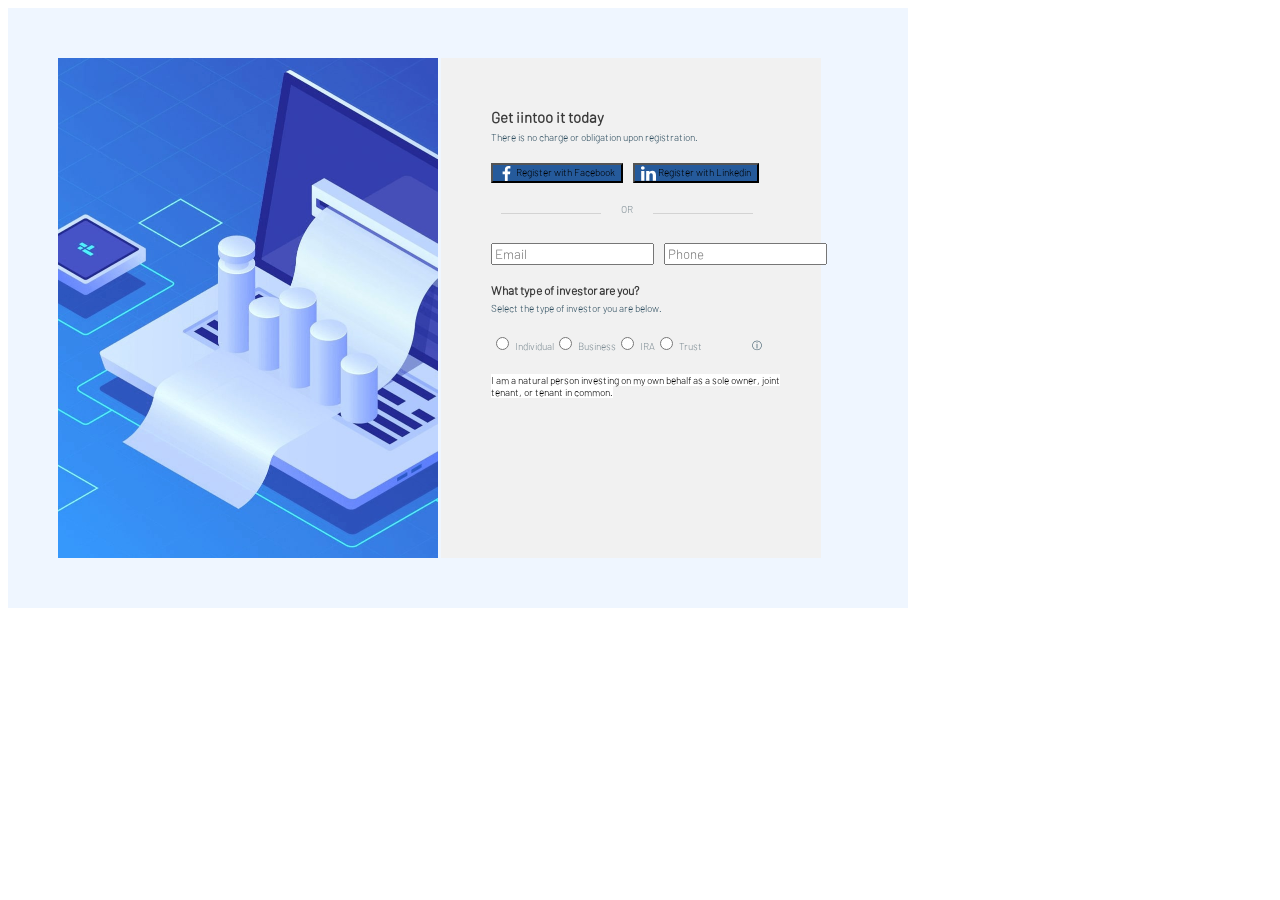
==== layout.html @ 0b498b54 "change place" ====
<!doctype html>
<html lang="en">
  <head>
    <meta charset="UTF-8" />
    <meta name="viewport" content="width=device-width, initial-scale=1.0" />
    <title>HTML Basics</title>
    <link rel="stylesheet" href="./style.css" />
  </head>
  <body>
    <div class="box">
      <img src="ref/bg.jpg" alt="template" height="500">
      <div class="right">
        <h1>Get iintoo it today</h1>
        <p>There is no charge or obligation upon registration.</p>
        <div class="regbutton">
          <button class="fb">
            <img src="ref/facebook.svg" alt="fb" width="15px">
            Register with Facebook
          </button>
          <button class="linkedin">
            <img src="ref/linkedin.svg" alt="linkedin" width="15px" />
            Register with Linkedin
          </button>
        </div>
        <div class="OR">
          <div class="line" style="width: 80%; margin: 10px; background-color: lightgray; height: 1px; width: 100px">
          </div>
          <p2>OR</p2>
          <div class="line" style="width: 80%; margin: 10px; background-color: lightgray; height: 1px; width: 100px">
          </div>
        </div>
        <div class="emailphone">
        <form>
          <input placeholder="Email">
        </form>
        <form>
          <input placeholder="Phone">
        </form>
        </div>
         <h2>What type of investor are you?</h2>
         <p>Select the type of investor you are below.</p>
  <div class="choice-containers">
         <label class="choice-item">
         <input type="radio" name="option" value="1">
         <span class="label-text">Individual</span>
         </label>

         <label class="choice-item">
         <input type="radio" name="option" value="2">
         <span class="label-text">Business</span>
         </label>

         <label class="choice-item">
         <input type="radio" name="option" value="3">
         <span class="label-text">IRA</span>
         </label>

         <label class="choice-item">
         <input type="radio" name="option" value="4">
         <span class="label-text">Trust</span>
         </label>
         
         <p>&#9432;</p>
    </div>
    <div class="plashka">
      <mark style="background-color: rgb(255, 255, 255)">I am a natural person investing on my own behalf as a sole owner, joint tenant, or tenant in common.</mark>
    </div>
       </div>
      </div>
    </div>
  </body>
</html>
---- style.css ----
@font-face {
  font-family: "Barlow-Light";
  src:
    url("font/Barlow-Light.otf") format("opentype");
}

div {
    color:#7B8A92;
    background-color: rgb(241, 241, 241);
}

/* div .right{
    padding: 50px;
} */

img, div{
    display: inline-block;
    vertical-align: middle;
}
.box .right{
  width: 380px;
  height: 500px;
}
.box {
  width: 800px;
  height: 500px;
  background-color: #EFF6FF;
  padding: 50px;
}

.box div{
  width: 320px;
  height: 40px;
}

h1 {
color: #393939;
font-family: "Barlow-Light";
font-size: 15px;
margin: 50px 0px 0px 50px;
}

h2 {
color: #393939;
font-family: "Barlow-Light";
font-size: 12px;
margin: 00px 0px 0px 50px;
}

p {
color: #2A4A5C;
font-family: "Barlow-Light";
font-size: 10px;
margin: 5px 0px 20px 50px;
}

.fb {
  font-size: 10px;
  height: 20px;
  background-color: #255A9B;
}

.regbutton{
  display: flex;
  gap: 10px;
  margin: 0px 0px 0px 50px;
}

.linkedin {
  font-size: 10px;
  height: 20px;
  background-color: #255A9B;
}

.OR {
  font-size: 10px;
  margin: 0px 0px 0px 50px;
  display: flex;
  gap: 10px
}

.emailphone {
    display: flex;
  gap: 10px;
  margin: 0px 0px 0px 50px;
}

.choice-containers {
  margin: 0px 0px 0px 50px;
  display: flex;
}

.label-text {
  font-size: 10px;
}

.plashka {
  margin: 0px 0px 0px 50px;
  font-size: 10px;
}
*{
 font-family: "Barlow-Light";
}
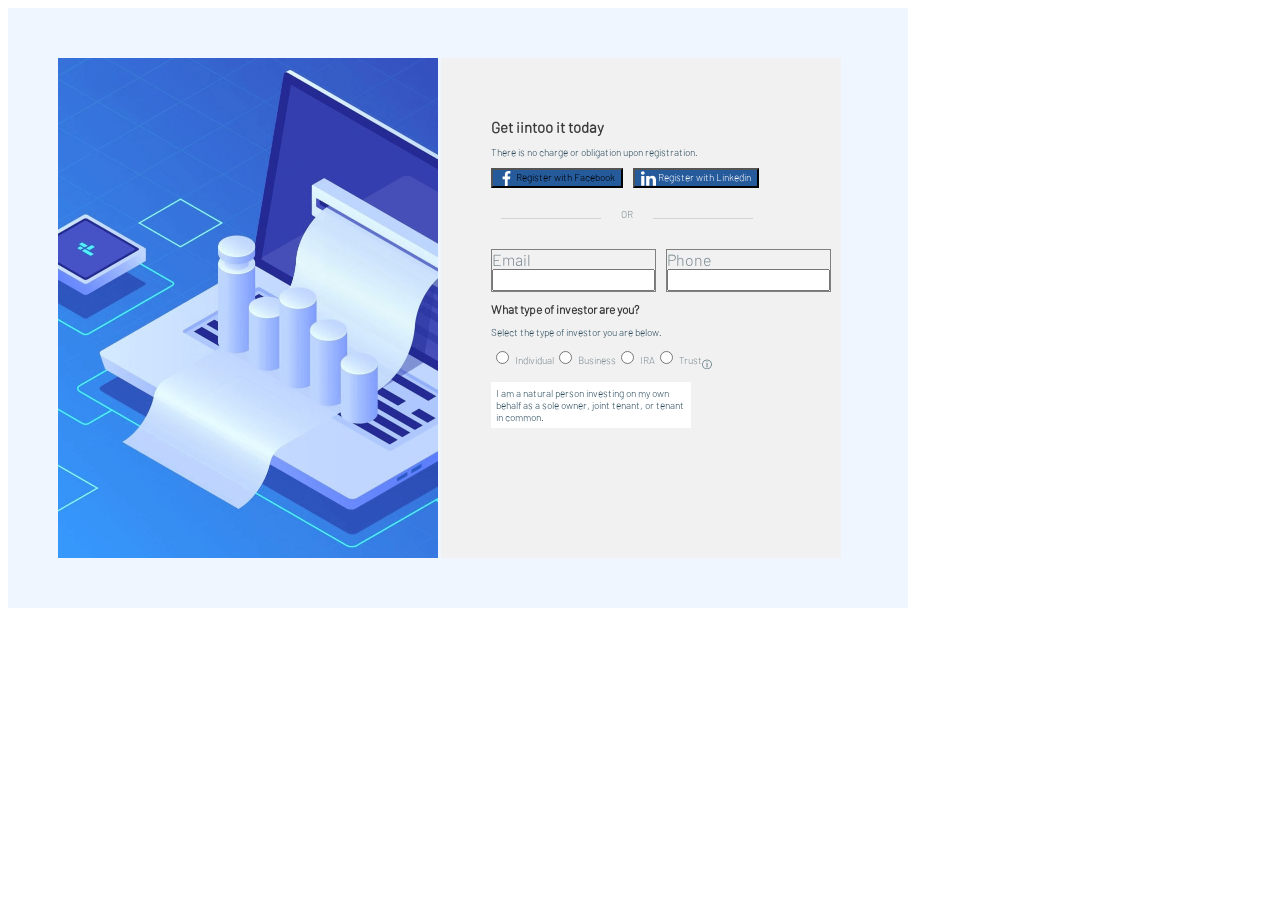
==== commit 38421f3d: "changes" ====
--- a/layout.html
+++ b/layout.html
@@ -30,12 +30,14 @@
           </div>
         </div>
         <div class="emailphone">
-        <form>
-          <input placeholder="Email">
-        </form>
-        <form>
-          <input placeholder="Phone">
-        </form>
+        <div>
+          <label>Email</label>
+          <input>
+        </div>
+        <div>
+          <label>Phone</label>
+          <input>
+        </div>
         </div>
          <h2>What type of investor are you?</h2>
          <p>Select the type of investor you are below.</p>
@@ -63,7 +65,7 @@
          <p>&#9432;</p>
     </div>
     <div class="plashka">
-      <mark style="background-color: rgb(255, 255, 255)">I am a natural person investing on my own behalf as a sole owner, joint tenant, or tenant in common.</mark>
+      <p>I am a natural person investing on my own behalf as a sole owner, joint tenant, or tenant in common.</p>
     </div>
        </div>
       </div>
--- a/style.css
+++ b/style.css
@@ -17,41 +17,42 @@
     display: inline-block;
     vertical-align: middle;
 }
+
+.linkedin {
+  color: white;
+}
 .box .right{
-  width: 380px;
+  width: 400px;
   height: 500px;
+  padding: 50px;
 }
 .box {
-  width: 800px;
-  height: 500px;
+  width: 900px;
+  height: 600px;
   background-color: #EFF6FF;
   padding: 50px;
 }
 
 .box div{
   width: 320px;
-  height: 40px;
 }
 
 h1 {
 color: #393939;
 font-family: "Barlow-Light";
 font-size: 15px;
-margin: 50px 0px 0px 50px;
 }
 
 h2 {
 color: #393939;
 font-family: "Barlow-Light";
 font-size: 12px;
-margin: 00px 0px 0px 50px;
 }
 
 p {
 color: #2A4A5C;
 font-family: "Barlow-Light";
 font-size: 10px;
-margin: 5px 0px 20px 50px;
 }
 
 .fb {
@@ -63,7 +64,6 @@
 .regbutton{
   display: flex;
   gap: 10px;
-  margin: 0px 0px 0px 50px;
 }
 
 .linkedin {
@@ -74,19 +74,25 @@
 
 .OR {
   font-size: 10px;
-  margin: 0px 0px 0px 50px;
   display: flex;
-  gap: 10px
+  gap: 10px;
+  margin: 20px 0;
 }
 
+/* .input {
+  убрать рамки
+} */
+
+.emailphone > div {
+  border: 1px solid grey;
+}
 .emailphone {
     display: flex;
   gap: 10px;
-  margin: 0px 0px 0px 50px;
+
 }
 
 .choice-containers {
-  margin: 0px 0px 0px 50px;
   display: flex;
 }
 
@@ -95,9 +101,17 @@
 }
 
 .plashka {
-  margin: 0px 0px 0px 50px;
   font-size: 10px;
+  max-width: 200px;
+  background: white;
+  padding: 5px;
 }
+
+.plashka > p{
+  margin: 0px
+}
+
 *{
  font-family: "Barlow-Light";
+ box-sizing: border-box;
 }
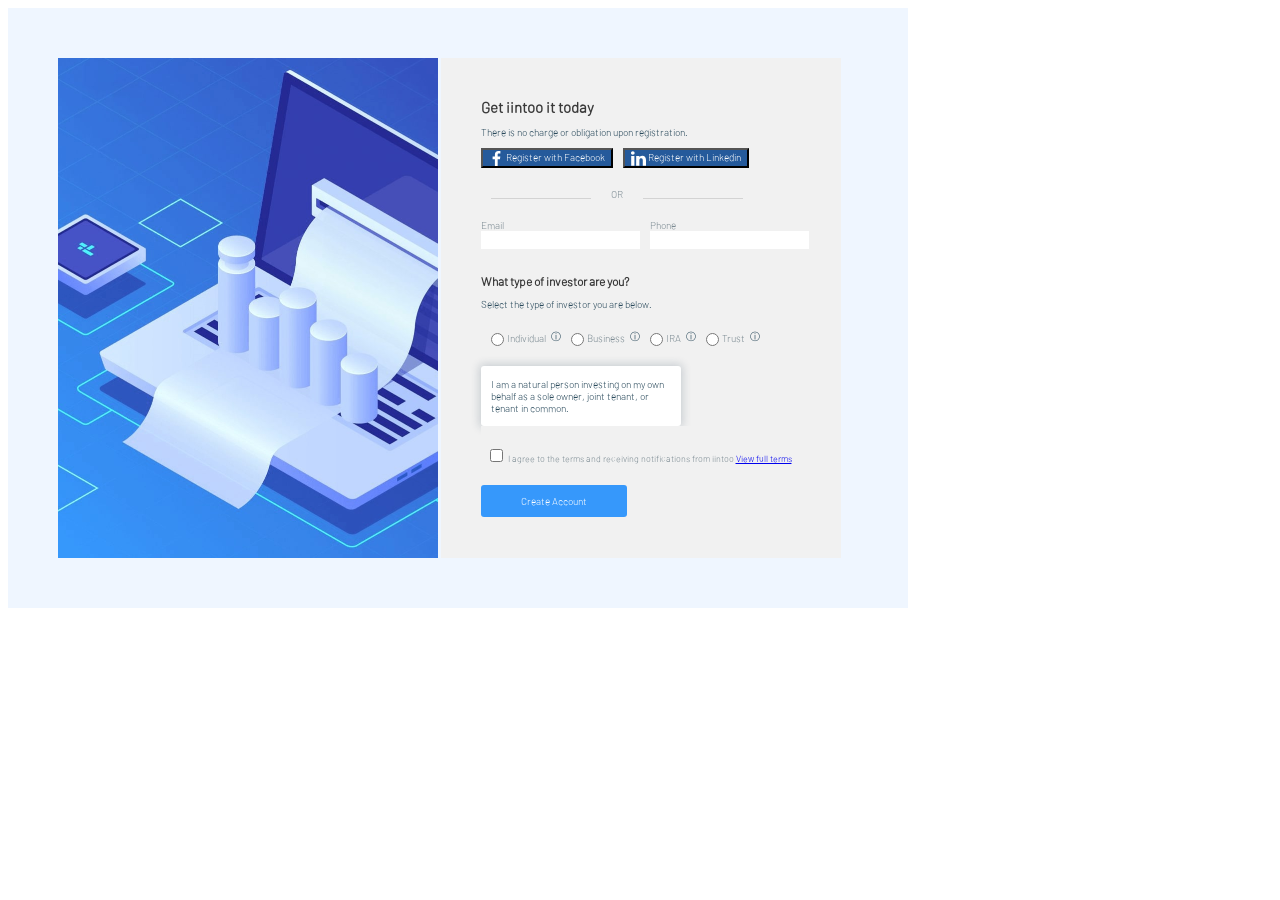
==== commit 750e0afe: "changes" ====
--- a/layout.html
+++ b/layout.html
@@ -32,11 +32,11 @@
         <div class="emailphone">
         <div>
           <label>Email</label>
-          <input>
+          <input type="text" name="email">
         </div>
         <div>
           <label>Phone</label>
-          <input>
+          <input type="text" name="phone">
         </div>
         </div>
          <h2>What type of investor are you?</h2>
@@ -46,28 +46,39 @@
          <input type="radio" name="option" value="1">
          <span class="label-text">Individual</span>
          </label>
+         <p>&#9432;</p>
 
          <label class="choice-item">
          <input type="radio" name="option" value="2">
          <span class="label-text">Business</span>
          </label>
+         <p>&#9432;</p>
 
          <label class="choice-item">
          <input type="radio" name="option" value="3">
          <span class="label-text">IRA</span>
          </label>
+         <p>&#9432;</p>
 
          <label class="choice-item">
          <input type="radio" name="option" value="4">
          <span class="label-text">Trust</span>
          </label>
-         
          <p>&#9432;</p>
     </div>
+
     <div class="plashka">
       <p>I am a natural person investing on my own behalf as a sole owner, joint tenant, or tenant in common.</p>
     </div>
+
+    <div class="checkbox">
+    <input type="checkbox" name="accept_terms">
+    I agree to the terms and receiving notifications from iintoo
+    <a href="http://example.com">View full terms</a>  
+  </div>
+    <button class="createaccount">Create Account</button>
        </div>
+       <label></label>
       </div>
     </div>
   </body>
--- a/style.css
+++ b/style.css
@@ -9,10 +9,6 @@
     background-color: rgb(241, 241, 241);
 }
 
-/* div .right{
-    padding: 50px;
-} */
-
 img, div{
     display: inline-block;
     vertical-align: middle;
@@ -21,10 +17,15 @@
 .linkedin {
   color: white;
 }
+
+.fb {
+  color: white;
+}
+
 .box .right{
   width: 400px;
   height: 500px;
-  padding: 50px;
+  padding: 30px 40px 40px 40px
 }
 .box {
   width: 900px;
@@ -47,6 +48,7 @@
 color: #393939;
 font-family: "Barlow-Light";
 font-size: 12px;
+padding: 15px 0px 0px 0px;
 }
 
 p {
@@ -76,24 +78,36 @@
   font-size: 10px;
   display: flex;
   gap: 10px;
-  margin: 20px 0;
+  margin: 20px 0px 10px 0px;
 }
 
-/* .input {
-  убрать рамки
-} */
+input {
+  border: none;
+}
 
 .emailphone > div {
   border: 1px solid grey;
+  border: none;
+  font-size: 10px;
 }
 .emailphone {
-    display: flex;
+  display: flex;
   gap: 10px;
 
 }
 
 .choice-containers {
   display: flex;
+}
+
+.choice-item {
+  display: flex;
+  align-items: center;
+  padding: 10px 5px 20px;
+}
+
+input[value="1"]:checked {
+  accent-color: blue;
 }
 
 .label-text {
@@ -104,11 +118,23 @@
   font-size: 10px;
   max-width: 200px;
   background: white;
-  padding: 5px;
+  padding: 2px 10px;
+  border-radius: 3px;
+  box-shadow: 0px 0px 8px 2px rgba(34, 60, 80, 0.19);
 }
 
-.plashka > p{
-  margin: 0px
+.checkbox {
+  font-size: 9px;
+  padding: 20px 5px;
+}
+
+.createaccount {
+  border: none;
+  background-color: #3698FB;
+  color: #ffffff;
+  font-size: 10px;
+  padding: 10px 40px;
+  border-radius: 3px;
 }
 
 *{
